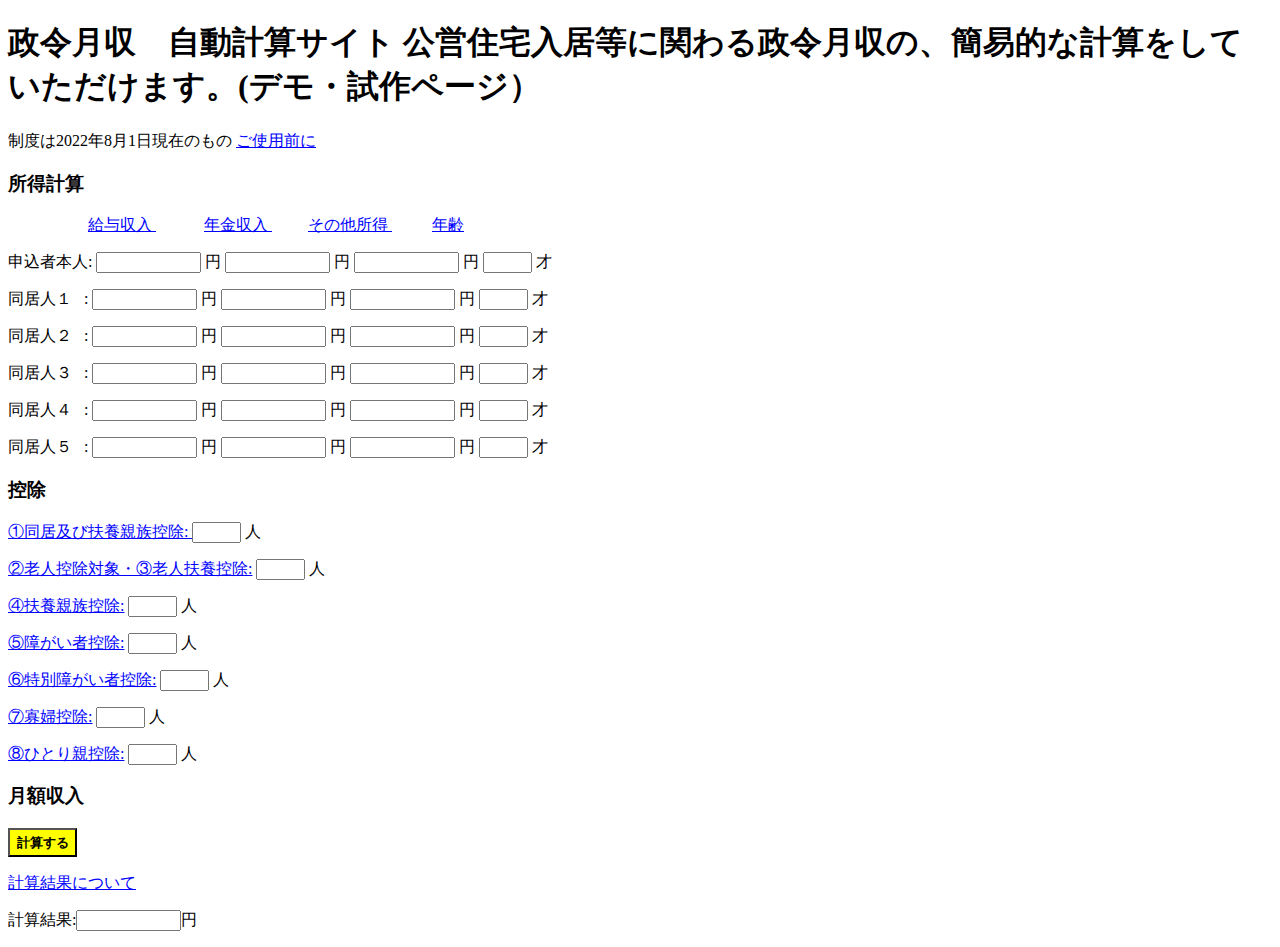
==== index.html @ fbe8953e "Create index.html" ====
<!DOCTYPE html>
<html>
	<head>
		<meta charset="UTF-8">
		<meta name="robots" content="noindex,nofollow">
  <meta http-equiv="Content-type" content="text/html; charset=utf-8" />
		<!-- ビューポートの設定 -->
		<meta name="viewport" content="width=device-width, initial-scale=1.0">

		<!-- スタイルシートの読み込み -->
 <link rel="stylesheet"href="デザイン.css">

                <style>
     

.btn-flat-simple {
  position: relative;
  display: inline-block;
  font-weight: bold;
  padding: 0.25em 0.5em;
  text-decoration: none;
  color: #000000;
  background: #ffff00;
  transition: .4s;
}

.btn-flat-simple:hover {
  background: #ffd700;
  color: #000000;
}







/* ここからデモページ用のコード */


/* ここまでデモページ用のコード */

.modal-content {
	width: 50% ;
	margin: 10px 50px 20px;
	padding: 10px 20px ;
	border: 2px solid #aaa ;
	background: #fff ;
	position: fixed ;
	display: none ;
	z-index: 2 ;
}
  
#modal-overlay {
	z-index: 1 ;
	display: none ;
	position: fixed ;
	top: 0 ;
	left: 0 ;
	width: 100% ;
	height: 120% ;
	background-color: rgba( 0,0,0, 0.75 ) ;
}

.button-link {
	color: #00f ;
	text-decoration: underline ;
}
 
.button-link:hover {
	cursor: pointer ;
	color: #f00 ;
}
      
                
                
                
                
                
                
                
                
                
                </style>
                





<!--↑スタイルシート　実装時別ファイル化
↓HTML本文-->

           
<!--htnlヘッド部分-->     

		<title>政令月収 自動計算</title><!-- 

/********************************************************************************

	SYNCER 〜 知識、感動をみんなと同期(Sync)するブログ

	* 注意
	このプログラムは、jQueryを利用しています。

	* 配布場所
	https://syncer.jp/jquery-modal-window

	* 動作確認
	https://syncer.jp/jquery-modal-window/demo/modal-multi.html

	* 最終更新日時
	2015/08/17 15:38

	* 作者
	あらゆ

	** 連絡先
	Twitter: https://twitter.com/arayutw
	Facebook: https://www.facebook.com/arayutw
	Google+: https://plus.google.com/114918692417332410369/
	E-mail: info@syncer.jp

	※ バグ、不具合の報告、提案、ご要望など、お待ちしております。
	※ 申し訳ありませんが、ご利用者様、個々の環境における問題はサポートしていません。

********************************************************************************/

		-->
	</head>



<!--htmlボディ部分-->






<body>


<!--parentで中央寄せdiv,box１でグループを囲むボックス-->


<div class="parent"><div class="box1">



<h1 class="midashi">
政令月収　自動計算サイト<span class="after">
公営住宅入居等に関わる政令月収の、簡易的な計算をしていただけます。(デモ・試作ページ）
</span>
			</h1>


 
</div>
制度は2022年8月1日現在のもの
<a class="modal-syncer button-link" data-target="modal-content-12">ご使用前に</a>


<div class="box8">

<h3>所得計算</h3>
<p>&nbsp;&nbsp;&nbsp;&nbsp;&nbsp;&nbsp;&nbsp;&nbsp;&nbsp;
&nbsp;&nbsp;&nbsp;&nbsp;&nbsp;&nbsp;&nbsp;&nbsp;&nbsp;
<a class="modal-syncer button-link" data-target="modal-content-08">給与収入 </a>
&nbsp;&nbsp;&nbsp;&nbsp;&nbsp;&nbsp;&nbsp;&nbsp;&nbsp;&nbsp;&nbsp;
<a class="modal-syncer button-link" data-target="modal-content-09">年金収入 </a>
&nbsp;&nbsp;&nbsp;&nbsp;&nbsp;&nbsp;&nbsp;&nbsp;
<a class="modal-syncer button-link" data-target="modal-content-10">その他所得 </a>
&nbsp;&nbsp;&nbsp;&nbsp;&nbsp;&nbsp;&nbsp;&nbsp;&nbsp;
<a class="modal-syncer button-link" data-target="modal-content-11">年齢 </a>

</p>










<p><label for="name">申込者本人:</label>
<input type="text" id="master_salary" name="name" required
       minlength="4" maxlength="8" size="10">
<label for="name">円</label>
<input type="text" id="master_pension" name="name" required
       minlength="4" maxlength="8" size="10">
<label for="name">円</label>
<input type="text" id="master_income" name="name" required
       minlength="4" maxlength="8" size="10">
<label for="name">円</label>
<input type="text" id="master_age" name="name" required
       minlength="4" maxlength="8" size="3">
<label for="name">才</label>
</p>

<p><label for="name">同居人１&nbsp;&nbsp;&nbsp;:</label>
<input type="text" id="first_companion_salary" name="name" required
       minlength="4" maxlength="8" size="10">
<label for="name">円</label>
<input type="text" id="first_companion_pension" name="name" required
       minlength="4" maxlength="8" size="10">
<label for="name">円</label>
<input type="text" id="first_companion_income" name="name" required
       minlength="4" maxlength="8" size="10">
<label for="name">円</label>
<input type="text" id="first_companion_age" name="name" required
       minlength="4" maxlength="8" size="3">
<label for="name">才</label>
</p>

<p><label for="name">同居人２&nbsp;&nbsp;&nbsp;:</label>
<input type="text" id="second_companion_salary" name="name" required
       minlength="4" maxlength="8" size="10">
<label for="name">円</label>
<input type="text" id="second_companion_pension" name="name" required
       minlength="4" maxlength="8" size="10">
<label for="name">円</label>
<input type="text" id="second_companion_income" name="name" required
       minlength="4" maxlength="8" size="10">
<label for="name">円</label>
<input type="text" id="second_companion_age" name="name" required
       minlength="4" maxlength="8" size="3">
<label for="name">才</label>
</p>

<p><label for="name">同居人３&nbsp;&nbsp;&nbsp;:</label>
<input type="text" id="third_companion_salary" name="name" required
       minlength="4" maxlength="8" size="10">
<label for="name">円</label>
<input type="text" id="third_companion_pension" name="name" required
       minlength="4" maxlength="8" size="10">
<label for="name">円</label>
<input type="text" id="third_companion_income" name="name" required
       minlength="4" maxlength="8" size="10">
<label for="name">円</label>
<input type="text" id="third_companion_age" name="name" required
       minlength="4" maxlength="8" size="3">
<label for="name">才</label>
</p>

<p><label for="name">同居人４&nbsp;&nbsp;&nbsp;:</label>
<input type="text" id="fourth_companion_salary" name="name" required
       minlength="4" maxlength="8" size="10">
<label for="name">円</label>
<input type="text" id="fourth_companion_pension" name="name" required
       minlength="4" maxlength="8" size="10">
<label for="name">円</label>
<input type="text" id="fourth_companion_income" name="name" required
       minlength="4" maxlength="8" size="10">
<label for="name">円</label>
<input type="text" id="fourth_companion_age" name="name" required
       minlength="4" maxlength="8" size="3">
<label for="name">才</label>
</p>

<p><label for="name">同居人５&nbsp;&nbsp;&nbsp;:</label>
<input type="text" id="fifth_companion_salary" name="name" required
       minlength="4" maxlength="8" size="10">
<label for="name">円</label>
<input type="text" id="fifth_companion_pension" name="name" required
       minlength="4" maxlength="8" size="10">
<label for="name">円</label>
<input type="text" id="fifth_companion_income" name="name" required
       minlength="4" maxlength="8" size="10">
<label for="name">円</label>
<input type="text" id="fifth_companion_age" name="name" required
       minlength="4" maxlength="8" size="3">
<label for="name">才</label>
</p>





</div>












<!--控除区画の作成-->



<div class="box8">
<h3>控除 </h3>






<p><a class="modal-syncer button-link" data-target="modal-content-01">①同居及び扶養親族控除: </a>

<input type="text" id="relative_disabled" name="name" required
      3 minlength="4" maxlength="8" size="3">
<label for="name">人</label>
</p>





<p><a class="modal-syncer button-link" data-target="modal-content-02">②老人控除対象・③老人扶養控除:</a>


<input type="text" id="elderly_disabled" name="name" required
       minlength="4" maxlength="8" size="3">
<label for="name">人</label>
</p>





<p><a class="modal-syncer button-link" data-target="modal-content-03">④扶養親族控除:</a>


<input type="text" id="support_relative_disabled" name="name" required
       minlength="4" maxlength="8" size="3">
<label for="name">人</label>
</p>


<p><a class="modal-syncer button-link" data-target="modal-content-04">⑤障がい者控除:</a>


<input type="text" id="disabled_deduction" name="name" required
       minlength="4" maxlength="8" size="3">
<label for="name">人</label>
</p>



<p><a class="modal-syncer button-link" data-target="modal-content-05">⑥特別障がい者控除:</a>


<input type="text" id="special_disabled_deduction" name="name" required
       minlength="4" maxlength="8" size="3">
<label for="name">人</label>
</p>





<p><a class="modal-syncer button-link" data-target="modal-content-06">⑦寡婦控除:</a>

<input type="text" id="widow_disabled" name="name" required
       minlength="4" maxlength="8" size="3">
<label for="name">人</label>
</p>



<p><a class="modal-syncer button-link" data-target="modal-content-07">⑧ひとり親控除:</a>

<input type="text" id="single_parent_disabled" name="name" required
       minlength="4" maxlength="8" size="3">
<label for="name">人</label>
</p>





<!--控除入力区画終了-->









</div>
<div class="box8">

<h3>月額収入</h3>
<p><button id="button2"class="btn-flat-simple">計算する</button>


<p><a class="modal-syncer button-link" data-target="modal-content-13">計算結果について</a>
<p><label for="resultForm">計算結果:</label><input type="text" id="resultForm2" name="name" required
       minlength="4" maxlength="8" size="10"><label for="name">円</label>


</p>


</div>











</div>

</div>







<!--モーダルウィンドはネットからの拾い物なので注意して触る。-->







<!-- 1つ目のコンテンツ [開始] -->
<div id="modal-content-01" class="modal-content">
	<!-- モーダルウィンドウのコンテンツ開始 -->
	<p>【控除】<br>入居しようとする親族（申込者本人を除く）及び遠隔地扶養家族</p>

	
	<p><a id="modal-close" class="button-link">閉じる</a></p>
	<!-- モーダルウィンドウのコンテンツ終了 -->
</div>
<!-- 1つ目のコンテンツ [終了] -->

<!-- 2つ目のコンテンツ [開始] -->
<div id="modal-content-02" class="modal-content">
	<!-- モーダルウィンドウのコンテンツ開始 -->
	<p>【特別控除】<br>同一生計配偶者で70歳以上若しくは扶養親族で70歳以上の方</p>	
        <p>※①ともダブルカウントできます。</p>
	<p><a id="modal-close" class="button-link">閉じる</a></p>
	<!-- モーダルウィンドウのコンテンツ終了 -->
</div>
<!-- 2つ目のコンテンツ [終了] -->

<!-- 3つ目のコンテンツ [開始] -->
<div id="modal-content-03" class="modal-content">
	<!-- モーダルウィンドウのコンテンツ開始 -->
	<p>【特別控除】<br>扶養親族（配偶者を除く）で16歳以上23歳未満の方</p>
        <p>※①ともダブルカウントできます。</p>
	<p><a id="modal-close" class="button-link">閉じる</a></p>
	<!-- モーダルウィンドウのコンテンツ終了 -->
</div>

<!-- 3つ目のコンテンツ [終了] -->




<!-- 4つ目のコンテンツ [開始] -->
<div id="modal-content-04" class="modal-content">
	<!-- モーダルウィンドウのコンテンツ開始 -->
        <p>【特別控除】<br>申込者本人、同居親族又は扶養親族のうち、次に該当するものがある方</p>
        <p>・身体障がい者手帳の交付を受けている方</p>
        <p>・戦傷病者手帳の交付を受けている方</p>
        <p>・知的障がい者更生相談所等により知的障がいと判定された方</p>
        <p>・精神障がい者保健福祉手帳の交付を受けている方&nbsp;&nbsp;&nbsp;等</p>
        <p>※①ともダブルカウントできます。</p>
	<p><a id="modal-close" class="button-link">閉じる</a></p>
	<!-- モーダルウィンドウのコンテンツ終了 -->
</div>

<!-- 4つ目のコンテンツ [終了] -->



<!-- 5つ目のコンテンツ [開始] -->
<div id="modal-content-05" class="modal-content">
	<!-- モーダルウィンドウのコンテンツ開始 -->
	<p>【特別控除】<br>申込者本人、同居親族又は扶養親族のうち、次に該当するものがある方</p>
	<p>・身体障がい者手帳の交付を受けている方で、1級又は2級に該当する方</p>
        <p>・戦傷病者手帳の交付を受けている方で、特別項症から第3項症にまでに該当する方</p>
        <p>・知的障がい者更生相談所等により重度の知的障がいと判定された方</p>
        <p>・精神障がい者保健福祉手帳の交付を受けている方で、1級に該当する方&nbsp;&nbsp;&nbsp;等</p>
        <p>※①ともダブルカウントできます。</p>
	<p><a id="modal-close" class="button-link">閉じる</a></p>
	<!-- モーダルウィンドウのコンテンツ終了 -->
</div>

<!-- 5つ目のコンテンツ [終了] -->



<!-- 6つ目のコンテンツ [開始] -->
<div id="modal-content-06" class="modal-content">
	<!-- モーダルウィンドウのコンテンツ開始 -->
	<p>【特別控除】<br>申込者本人又は同居親族のうち、「ひとり親」に該当せず、合計所得金額が500万円以下で、事実上婚姻関係と同様の事情にあると認められる方がおらず、次のいずれかに該当する方</p>
	<p>・夫と離婚した後婚姻しておらず扶養親族がいる方</p>
        <p>・夫と死別した後婚姻をしていない方又は夫の生死が明らかでない方</p>
        <p>※①ともダブルカウントできます。</p>
        <p><a id="modal-close" class="button-link">閉じる</a></p>
	<!-- モーダルウィンドウのコンテンツ終了 -->
</div>

<!-- 6つ目のコンテンツ [終了] -->


<!-- 7つ目のコンテンツ [開始] -->
<div id="modal-content-07" class="modal-content">
	<!-- モーダルウィンドウのコンテンツ開始 -->
	<p>【特別控除】<br>申込者本人又は同居親族のうち、現に婚姻をしていない方又は配偶者の生死が明らかでない方で
、次の要件のa、b、cの三つすべてに該当する方</p>
	<p>a,事実上婚姻関係と同様の事情があると認められる方がいないこと</p>
        <p>b,生計を一にする子（その年分の総所得金額が48万円以下で、他の人の同一生計配偶者や扶養親族になっていないこと）がいること</p>
        <p>c,合計所得金額が500万円以下であること</p>
        <p>※①ともダブルカウントできます。</p>
        <p><a id="modal-close" class="button-link">閉じる</a></p>
	<!-- モーダルウィンドウのコンテンツ終了 -->
</div>

<!-- 7つ目のコンテンツ [終了] -->








<!-- 8つ目のコンテンツ [開始] -->
<div id="modal-content-08" class="modal-content">
	<!-- モーダルウィンドウのコンテンツ開始 -->
	<p>●給与所得とは・・・</p>
	<p>給料、賃金、ボーナスなどの所得です。総収入金額とは、給与所得控除をする前のもので、ボーナス、手当などを含んだ金額です。(ただし非課税所得は含みません。）</p>
        <p><a id="modal-close" class="button-link">閉じる</a></p>
	<!-- モーダルウィンドウのコンテンツ終了 -->
</div>

<!-- 8つ目のコンテンツ [終了] -->










<!-- 9つ目のコンテンツ [開始] -->
<div id="modal-content-09" class="modal-content">
	<!-- モーダルウィンドウのコンテンツ開始 -->
	<p>●年金所得とは・・・</p>
	<p>厚生年金、国民年金、恩給などの所得です。例えば、老齢年金、退職年金をいいます。その他法律により非課税とされている各種年金（障がい年金、遺族年金、福祉年金等）による所得については、0円としてください。</p>
	<p><a id="modal-close" class="button-link">閉じる</a></p>
	<!-- モーダルウィンドウのコンテンツ終了 -->
</div>
<!-- 9つ目のコンテンツ [終了] -->




















<!-- 10つ目のコンテンツ [開始] -->
<div id="modal-content-10" class="modal-content">
	<!-- モーダルウィンドウのコンテンツ開始 -->
	<p>●その他所得とは・・・</p>
	<p>事業所得、利子所得、配当所得、不動産所得、雑所得などです。例えば、自営業、サービス業、外交員などの所得をいいます。
これらの所得で税金の申告をしている方は、所得金額を十分に確かめてください。</p>

      






	<p><a id="modal-close" class="button-link">閉じる</a></p>
	<!-- モーダルウィンドウのコンテンツ終了 -->
</div>
<!-- 1つ目のコンテンツ [終了] -->






<!-- 11つ目のコンテンツ [開始] -->
<div id="modal-content-11" class="modal-content">
	<!-- モーダルウィンドウのコンテンツ開始 -->
	<p>募集日末日における年齢が基準になります。</p>
	
	<p><a id="modal-close" class="button-link">閉じる</a></p>
	<!-- モーダルウィンドウのコンテンツ終了 -->
</div>
<!-- 1つ目のコンテンツ [終了] -->













<!-- 使い方 -->
<div id="modal-content-12" class="modal-content">
	<!-- モーダルウィンドウのコンテンツ開始 -->

<p>政令月収計算のデモ（模擬）ページになります。
一般に公開しフィードバックからページの問題点を探り、より良いページの完成を目指します。
なお、計算等は、問題なく動作するようお作りしてます。


<br>※注意半角数字のみ対応しています。全角その他文字では計算できません。</p>


	<p><a id="modal-close" class="button-link">閉じる</a></p>
	<!-- モーダルウィンドウのコンテンツ終了 -->
</div>




<div id="modal-content-13" class="modal-content">
	<!-- モーダルウィンドウのコンテンツ開始 -->

<p>あくまで、簡易的な計算です。誤りがある場合があるため、こちらに出た結果は、参考でのみ使えます。
<p>一般世帯158,000円以下（裁量世帯214,000円）以下でお申込みいただけます。
差額が少ない場合結果が変化する可能性がありますのでお気を付けください。

<p>※裁量世帯：身体障がい者手帳4級までの保持者や小学校就学前の子どもがいる世帯等々、詳しくは「総合募集のご案内」等の冊子で確認ください。
<p>※より正確な計算・区分等の情報につきましても「総合募集のご案内」の冊子をご確認ください。（各リージョンセンター等窓口で募集期間中に配布）
</p>

	<p><a id="modal-close" class="button-link">閉じる</a></p>
	<!-- モーダルウィンドウのコンテンツ終了 -->

</div>




<div id="modal-content-14" class="modal-content">
	<!-- モーダルウィンドウのコンテンツ開始 -->
<p>以下に該当し、政令月収が21万4千円以下。
<br>①申込者又は同居人に、身体障がい者手帳の交付を受けている方で、その障がいの程度が1級から4級までの方がいる世帯
<br>②申込本人又は同居者に、精神障がい者保健福祉手帳の交付を受けている方で、その障がいの程度が1級又は2級の方又は同程度の障がいを有すると認められる方がいる世帯
<br>③申込本人又は同居者に、療育手帳の交付を受けている方で、その障がいの程度がA又はB1の方又は同程度の障がいを有すると子ども家庭センター若しくは大阪府障がい者自立支援センター長により判定された方がいる世帯
<br>④申込本人が60歳以上であって、かつ、同居人のいずれも60歳以上又は18歳未満の方である世帯。
※年齢は募集期間末日現在での満年齢です。
<br>⑤申込者本人又は同居人に、戦傷病者手帳の交付を受けている方で、その障がいの程度が特別項症から第6項症まで又は第1款症の方がいる世帯
<br>⑥申込本人又は同居者に、原子爆弾被爆者に対する援護に関する法律第11条第1項の規定により厚生労働大臣の認定を受けている方がいる世帯
<br>⑦申込者又は同居者に、海外からの引揚者であることの証明書（厚生労働省社会・援護局長の発行する永住帰国者証明書）の交付を受けている方で、本邦に引き揚げた日から起算して5年を経過していない方がいる世帯
<br>⑧申込本人又は同居人に、平成8年3月31日までの間に厚生労働大臣が定めるハンセン病療養所に入所していた方がいる世帯
	<p><a id="modal-close" class="button-link">閉じる</a></p>
	<!-- モーダルウィンドウのコンテンツ終了 -->
</div>


<div id="modal-content-15" class="modal-content">
	<!-- モーダルウィンドウのコンテンツ開始 -->

<p>34400　10.4万円以下
<p>39700　10.4万円超 12.3万円以下
<p>45400　12.3万円超 13.9万円以下
<p>54200　13.9万円超 15.8万円以下
<p>58500　15.8万円超 18.6万円以下
<p>67500　18.6万円超 21.4万円以下
<p>79000　21.4万円超 25.9万円以下
<p>91100　25.9万円超
	<p><a id="modal-close" class="button-link">閉じる</a></p>
	<!-- モーダルウィンドウのコンテンツ終了 -->

</div>




<div id="modal-content-16" class="modal-content">
	<!-- モーダルウィンドウのコンテンツ開始 -->
<p>政令月収が15万8千円以下
	<p><a id="modal-close" class="button-link">閉じる</a></p>
	<!-- モーダルウィンドウのコンテンツ終了 -->
</div>




<!-- JavaScriptの読み込み -->
<script src="https://ajax.googleapis.com/ajax/libs/jquery/2.1.4/jquery.min.js"></script>
<script>






//ジャバスクリプトの始まり、実装時には外部ファイル化して読込する。






// 給与計算上部分のボタンの要素を取得
var button = document.getElementById("button2");

// そのボタンをクリックした時の処理　計算してすべての合計を行うところまで行う

button.addEventListener("click", function(e) {


    e.preventDefault();



// 全ての入力された値を取得（数字として認識する処理を挟む）





    var master_salary = parseFloat(document.getElementById("master_salary").value);
    var master_pension = parseFloat(document.getElementById("master_pension").value);
    var master_income = parseFloat(document.getElementById("master_income").value);
    var master_age = parseFloat(document.getElementById("master_age").value);

    var first_companion_salary = parseFloat(document.getElementById("first_companion_salary").value);
    var first_companion_pension = parseFloat(document.getElementById("first_companion_pension").value);
    var first_companion_income = parseFloat(document.getElementById("first_companion_income").value);
    var first_companion_age = parseFloat(document.getElementById("first_companion_age").value);

    var second_companion_salary = parseFloat(document.getElementById("second_companion_salary").value);
    var second_companion_pension = parseFloat(document.getElementById("second_companion_pension").value);
    var second_companion_income = parseFloat(document.getElementById("second_companion_income").value);
    var second_companion_age = parseFloat(document.getElementById("second_companion_age").value);

    var third_companion_salary = parseFloat(document.getElementById("third_companion_salary").value);
    var third_companion_pension = parseFloat(document.getElementById("third_companion_pension").value);
    var third_companion_income = parseFloat(document.getElementById("third_companion_income").value);
    var third_companion_age = parseFloat(document.getElementById("third_companion_age").value);

    var fourth_companion_salary = parseFloat(document.getElementById("fourth_companion_salary").value);
    var fourth_companion_pension = parseFloat(document.getElementById("fourth_companion_pension").value);
    var fourth_companion_income = parseFloat(document.getElementById("fourth_companion_income").value);
    var fourth_companion_age = parseFloat(document.getElementById("fourth_companion_age").value);

    var fifth_companion_salary = parseFloat(document.getElementById("fifth_companion_salary").value);
    var fifth_companion_pension = parseFloat(document.getElementById("fifth_companion_pension").value);
    var fifth_companion_income = parseFloat(document.getElementById("fifth_companion_income").value);
    var fifth_companion_age = parseFloat(document.getElementById("fifth_companion_age").value);



// 計算式にループ処理して代入するため配列を作成、計算前の配列との明確な区別、混合を防ぎ、計算後の数字を格納するため新たな配列を作成。





    let salary = [master_salary,first_companion_salary ,second_companion_salary , third_companion_salary , fourth_companion_salary , fifth_companion_salary];

    let after_salary =[];
    
    let pension = [master_pension,first_companion_pension ,second_companion_pension , third_companion_pension ,fourth_companion_pension, fifth_companion_pension];

    let after_pension = [] ;

    let income = [master_income,first_companion_income,second_companion_income,third_companion_income,fourth_companion_income,fifth_companion_income];

    let after_income = [] ;

    let age = [master_age,first_companion_age,second_companion_age,third_companion_age,fourth_companion_age,fifth_companion_age];

    let sum = 0;




// ループ処理を行っていく、給与から所得の計算、回数がsalary.lengthであるが、６回繰り返すのにきれいではないが特に問題はないため維持





    for(let i = 0; i < salary.length; i++) {



    if(!salary[i]){
    after_salary[i] = 0 ;
    }

    else if(salary[i] <= 551000){
    after_salary[i] = 0 ;
    }

    else if(salary[i]
    <= 651000){
    after_salary[i] = 0 ;
    }

    else if(salary[i]
    < 1619000){
    after_salary[i] = salary[i] - 550000 - 100000 ;
    }

    else if(salary[i]
    < 1620000){
    after_salary[i] = 1069000 - 100000;
    }

    else if(salary[i] < 1622000){after_salary[i] = 1070000 - 100000 ;
    }

    else if(salary[i] <1624000){after_salary[i] = 1072000 - 100000;
    }

    else if(salary[i] <1628000){after_salary[i] = 1074000 - 100000 ; 
    }

    else if(salary[i]
    < 1800000){after_salary[i] = (Math.floor(salary[i]/4000)*4000)*0.6 + 100000 - 100000 ;
    }

    else if(salary[i] < 3600000){after_salary[i] = (Math.floor(salary[i]/4000)*4000)*0.7 -80000 - 100000 ;
    }

    else if(salary[i] < 6600000){after_salary[i] = (Math.floor(salary[i]/4000)*4000)*0.8 - 440000 - 100000 ;
    }

    else if(salary[i] < 8500000){after_salary[i] = salary[i]*0.9 - 1100000 - 100000;
    }

    else if(salary[i] > 8500000){after_salary[i] = salary[i] - 1950000 ;
    }



  





// 年金の計算age関数で65をラインにif関数で2パターンに場合分け






    if(65 <= age[i]){
    if(!pension[i]){after_pension[i] = 0 ;}

    else if(pension[i]<=1100000){after_pension[i] = 0;}

    else if(pension[i] < 1200000){after_pension[i] = 0 ;}

    else if(pension[i] < 3300000){after_pension[i] = Math.floor(pension[i] -1100000 - 100000);}

    else if(pension[i] < 4100000){after_pension[i] = Math.floor(pension[i] * 0.75 - 275000 - 100000 );}

    else if(pension[i] < 7700000){after_pension[i] = Math.floor(pension[i] * 0.85 -685000 - 100000);}

    else if(pension[i] < 10000000){after_pension[i] = Math.floor(pension[i] *0.95 - 1450000 - 100000);}

    else if(pension[i] >= 10000000){after_pension[i] = "エラー、額が大きい若しくは小さすぎるため本サイトでは計算できません。";}

    }



    else if(65 > age[i] || !age[i] ){
   

    if(!pension[i]){after_pension[i] = 0 ;
    }

    else if(pension[i] <= 600000){after_pension[i] = 0 ;}

    else if(pension[i] <= 700000){after_pension[i] = 0 ;}

    else if(pension[i] <= 1300000){after_pension[i] = Math.floor(pension[i] - 600000 - 100000) ;
    }

    else if(pension[i] <= 4100000){after_pension[i] = Math.floor(pension[i] * 0.75 - 275000 - 100000 );}

    else if(pension[i] <= 7700000){after_pension[i] = Math.floor(pension[i] * 0.85 - 685000 - 100000);}

    else if(pension[i] < 10000000){after_pension[i] = Math.floor(pension[i] * 0.95 - 1450000 - 100000);}

    else if(pension[i] >= 10000000){after_pension[i] = "エラー、額が大きい若しくは小さすぎるため本サイトでは計算できません。";}

    }









//　所得計算、損益通算の可能性を考えると負の数も実装できるようにしたい。






    if(!income[i]){
        after_income[i] = 0;
        }

    else {
        after_income[i] = income[i];
        }
        






    sum += Math.floor(after_salary[i]+after_pension[i]+after_income[i]);

    }





// 一つ目のボタンの処理終了









// ボタンの要素を取得 2個目






 
    // すべての入力フォームの値を取得
    var relative_disabled = parseFloat(document.getElementById("relative_disabled").value);
    var elderly_disabled = parseFloat(document.getElementById("elderly_disabled").value);
    var support_relative_disabled = parseFloat(document.getElementById("support_relative_disabled").value);
    var disabled_deduction = parseFloat(document.getElementById("disabled_deduction").value);
    var special_disabled_deduction = parseFloat(document.getElementById("special_disabled_deduction").value);
    var widow_disabled = parseFloat(document.getElementById("widow_disabled").value);
    var single_parent_disabled = parseFloat(document.getElementById("single_parent_disabled").value);


    let disabled = [relative_disabled , elderly_disabled , support_relative_disabled , disabled_deduction , special_disabled_deduction , widow_disabled , single_parent_disabled];
    
    let after_disabled = [];










    for(let o = 0; o < disabled.length; o++) {


    if(!disabled[o]){
        after_disabled[o] = 0;
        }
    else if(disabled[o] >=0){
        after_disabled[o] = disabled[o];
        }

}
   


    var sum2 = sum;





    // すべての数値を足す　が、控除ごと額が定められているため、かけた上え実装


    var sum3 = sum2 - (after_disabled[0]*380000 + after_disabled[1]*100000 + after_disabled[2]*250000 +  after_disabled[3]*270000
    +  after_disabled[4]*400000 +  after_disabled[5]*270000 +  after_disabled[6]*350000);




   


    var sumd = sum3 /12;

    var sume = Math.floor(sumd);



    if(sume<0){
        sume = 0;
        }

    else if(sume>=0){
        sume = sume;
        }
        





    var resultForm2 = document.getElementById("resultForm2");
    resultForm2.value = sume;





let a = 0;
let b = 0;
let c = 0;
let d = 0;




if (sume == 0){a="分位1";}
else if (sume <= 104000){a="分位1";}
else if (sume <= 123000){a="分位2";}
else if (sume <= 139000){a="分位3";}
else if (sume <= 158000){a="分位4";}
else if (sume <= 186000){a="分位5";}
else if (sume <= 214000){a="分位6";}
else if (sume <= 259000){a="分位7";}
else if (sume > 259000){a="分位8";}


    var resultForm3 = document.getElementById("resultForm3");
    resultForm3.value = a;

//分位に応じて基準家賃も算出

if (sume == 0){b=34400;}
else if (sume <= 104000){b=34400;}
else if (sume <= 123000){b=39700;}
else if (sume <= 139000){b=45400;}
else if (sume <= 158000){b=51200;}
else if (sume <= 186000){b=58500;}
else if (sume <= 214000){b=67500;}
else if (sume <= 259000){b=79000;}
else if (sume > 259000){b="91100or近傍同種";}

    var resultForm4 = document.getElementById("resultForm4");
    resultForm4.value = b;

//if収入基準　低かったら　〇×

if (sume <= 158000){c="〇";}
else if (sume > 158000){c="×";}
    var resultForm5 = document.getElementById("resultForm5");
    resultForm5.value = c;

//裁量も×　〇

if (sume <= 214000 ){d="〇";}
else if (sume > 214000 ){d="×";}



    var resultForm6 = document.getElementById("resultForm6");
    resultForm6.value = d;











} ) ;







// モーダルウィンド実装のためのジャバスクリプトだが、web上のデータを拾ってきたため、動作の仕組みがわからないがとりあえずは動く



$(function(){

//グローバル変数
var nowModalSyncer = null ;		//現在開かれているモーダルコンテンツ
var modalClassSyncer = "modal-syncer" ;		//モーダルを開くリンクに付けるクラス名

//モーダルのリンクを取得する
var modals = document.getElementsByClassName( modalClassSyncer ) ;

//モーダルウィンドウを出現させるクリックイベント
for(var i=0,l=modals.length; l>i; i++){

	//全てのリンクにタッチイベントを設定する
	modals[i].onclick = function(){

		//ボタンからフォーカスを外す
		this.blur() ;

		//ターゲットとなるコンテンツを確認
		var target = this.getAttribute( "data-target" ) ;

		//ターゲットが存在しなければ終了
		if( typeof( target )=="undefined" || !target || target==null ){
			return false ;
		}

		//コンテンツとなる要素を取得
		nowModalSyncer = document.getElementById( target ) ;

		//ターゲットが存在しなければ終了
		if( nowModalSyncer == null ){
			return false ;
		}

		//キーボード操作などにより、オーバーレイが多重起動するのを防止する
		if( $( "#modal-overlay" )[0] ) return false ;		//新しくモーダルウィンドウを起動しない
		//if($("#modal-overlay")[0]) $("#modal-overlay").remove() ;		//現在のモーダルウィンドウを削除して新しく起動する

		//オーバーレイを出現させる
		$( "body" ).append( '<div id="modal-overlay"></div>' ) ;
		$( "#modal-overlay" ).fadeIn( "fast" ) ;

		//コンテンツをセンタリングする
		centeringModalSyncer() ;

		//コンテンツをフェードインする
		$( nowModalSyncer ).fadeIn( "slow" ) ;

		//[#modal-overlay]、または[#modal-close]をクリックしたら…
		$( "#modal-overlay,#modal-close" ).unbind().click( function() {

			//[#modal-content]と[#modal-overlay]をフェードアウトした後に…
			$( "#" + target + ",#modal-overlay" ).fadeOut( "fast" , function() {

				//[#modal-overlay]を削除する
				$( '#modal-overlay' ).remove() ;

			} ) ;

			//現在のコンテンツ情報を削除
			nowModalSyncer = null ;

		} ) ;

	}

}

	//リサイズされたら、センタリングをする関数[centeringModalSyncer()]を実行する
	$( window ).resize( centeringModalSyncer ) ;

	//センタリングを実行する関数
	function centeringModalSyncer() {

		//モーダルウィンドウが開いてなければ終了
		if( nowModalSyncer == null ) return false ;

		//画面(ウィンドウ)の幅、高さを取得
		var w = $( window ).width() ;
		var h = $( window ).height() ;

		//コンテンツ(#modal-content)の幅、高さを取得
		// jQueryのバージョンによっては、引数[{margin:true}]を指定した時、不具合を起こします。
//		var cw = $( nowModalSyncer ).outerWidth( {margin:true} ) ;
//		var ch = $( nowModalSyncer ).outerHeight( {margin:true} ) ;
		var cw = $( nowModalSyncer ).outerWidth() ;
		var ch = $( nowModalSyncer ).outerHeight() ;

		//センタリングを実行する
		$( nowModalSyncer ).css( {"left": ((w - cw)/2) + "px","top": ((h - ch)/2) + "px"} ) ;

	}

} ) ;







</script>




</body>
</html>
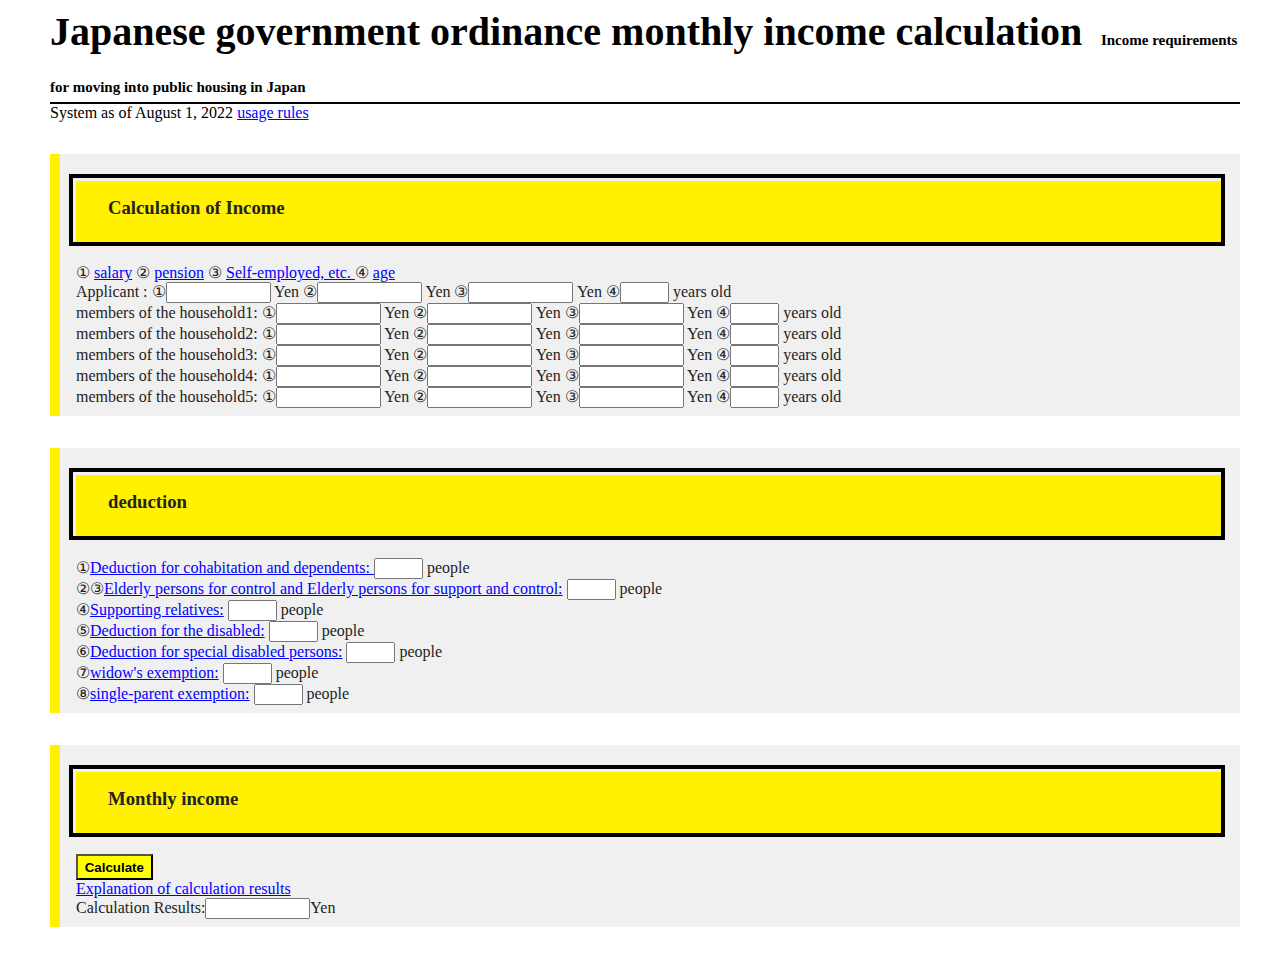
==== commit e1106a84: "Rename publichousing.html to index.html" ====
--- a/index.html
+++ b/index.html
@@ -1,8 +1,7 @@
 <!DOCTYPE html>
 <html>
 	<head>
-		<meta charset="UTF-8">
-		<meta name="robots" content="noindex,nofollow">
+
   <meta http-equiv="Content-type" content="text/html; charset=utf-8" />
 		<!-- ビューポートの設定 -->
 		<meta name="viewport" content="width=device-width, initial-scale=1.0">
@@ -11,7 +10,7 @@
  <link rel="stylesheet"href="デザイン.css">
 
                 <style>
-     
+
 
 .btn-flat-simple {
   position: relative;
@@ -50,7 +49,7 @@
 	display: none ;
 	z-index: 2 ;
 }
-  
+
 #modal-overlay {
 	z-index: 1 ;
 	display: none ;
@@ -66,23 +65,23 @@
 	color: #00f ;
 	text-decoration: underline ;
 }
- 
+
 .button-link:hover {
 	cursor: pointer ;
 	color: #f00 ;
 }
-      
-                
-                
-                
-                
-                
-                
-                
-                
-                
+
+
+
+
+
+
+
+
+
+
                 </style>
-                
+
 
 
 
@@ -91,40 +90,10 @@
 <!--↑スタイルシート　実装時別ファイル化
 ↓HTML本文-->
 
-           
+
 <!--htnlヘッド部分-->     
 
 		<title>政令月収 自動計算</title><!-- 
-
-/********************************************************************************
-
-	SYNCER 〜 知識、感動をみんなと同期(Sync)するブログ
-
-	* 注意
-	このプログラムは、jQueryを利用しています。
-
-	* 配布場所
-	https://syncer.jp/jquery-modal-window
-
-	* 動作確認
-	https://syncer.jp/jquery-modal-window/demo/modal-multi.html
-
-	* 最終更新日時
-	2015/08/17 15:38
-
-	* 作者
-	あらゆ
-
-	** 連絡先
-	Twitter: https://twitter.com/arayutw
-	Facebook: https://www.facebook.com/arayutw
-	Google+: https://plus.google.com/114918692417332410369/
-	E-mail: info@syncer.jp
-
-	※ バグ、不具合の報告、提案、ご要望など、お待ちしております。
-	※ 申し訳ありませんが、ご利用者様、個々の環境における問題はサポートしていません。
-
-********************************************************************************/
 
 		-->
 	</head>
@@ -149,130 +118,129 @@
 
 
 <h1 class="midashi">
-政令月収　自動計算サイト<span class="after">
-公営住宅入居等に関わる政令月収の、簡易的な計算をしていただけます。(デモ・試作ページ）
+Japanese government ordinance monthly income calculation<span class="after">
+Income requirements for moving into public housing in Japan
 </span>
 			</h1>
 
 
- 
-</div>
-制度は2022年8月1日現在のもの
-<a class="modal-syncer button-link" data-target="modal-content-12">ご使用前に</a>
+
+</div>
+ System as of August 1, 2022
+<a class="modal-syncer button-link" data-target="modal-content-12"> usage rules</a>
 
 
 <div class="box8">
 
-<h3>所得計算</h3>
-<p>&nbsp;&nbsp;&nbsp;&nbsp;&nbsp;&nbsp;&nbsp;&nbsp;&nbsp;
-&nbsp;&nbsp;&nbsp;&nbsp;&nbsp;&nbsp;&nbsp;&nbsp;&nbsp;
-<a class="modal-syncer button-link" data-target="modal-content-08">給与収入 </a>
-&nbsp;&nbsp;&nbsp;&nbsp;&nbsp;&nbsp;&nbsp;&nbsp;&nbsp;&nbsp;&nbsp;
-<a class="modal-syncer button-link" data-target="modal-content-09">年金収入 </a>
-&nbsp;&nbsp;&nbsp;&nbsp;&nbsp;&nbsp;&nbsp;&nbsp;
-<a class="modal-syncer button-link" data-target="modal-content-10">その他所得 </a>
-&nbsp;&nbsp;&nbsp;&nbsp;&nbsp;&nbsp;&nbsp;&nbsp;&nbsp;
-<a class="modal-syncer button-link" data-target="modal-content-11">年齢 </a>
-
-</p>
-
-
-
-
-
-
-
-
-
-
-<p><label for="name">申込者本人:</label>
-<input type="text" id="master_salary" name="name" required
-       minlength="4" maxlength="8" size="10">
-<label for="name">円</label>
-<input type="text" id="master_pension" name="name" required
-       minlength="4" maxlength="8" size="10">
-<label for="name">円</label>
-<input type="text" id="master_income" name="name" required
-       minlength="4" maxlength="8" size="10">
-<label for="name">円</label>
-<input type="text" id="master_age" name="name" required
-       minlength="4" maxlength="8" size="3">
-<label for="name">才</label>
-</p>
-
-<p><label for="name">同居人１&nbsp;&nbsp;&nbsp;:</label>
-<input type="text" id="first_companion_salary" name="name" required
-       minlength="4" maxlength="8" size="10">
-<label for="name">円</label>
-<input type="text" id="first_companion_pension" name="name" required
-       minlength="4" maxlength="8" size="10">
-<label for="name">円</label>
-<input type="text" id="first_companion_income" name="name" required
-       minlength="4" maxlength="8" size="10">
-<label for="name">円</label>
-<input type="text" id="first_companion_age" name="name" required
-       minlength="4" maxlength="8" size="3">
-<label for="name">才</label>
-</p>
-
-<p><label for="name">同居人２&nbsp;&nbsp;&nbsp;:</label>
-<input type="text" id="second_companion_salary" name="name" required
-       minlength="4" maxlength="8" size="10">
-<label for="name">円</label>
-<input type="text" id="second_companion_pension" name="name" required
-       minlength="4" maxlength="8" size="10">
-<label for="name">円</label>
-<input type="text" id="second_companion_income" name="name" required
-       minlength="4" maxlength="8" size="10">
-<label for="name">円</label>
-<input type="text" id="second_companion_age" name="name" required
-       minlength="4" maxlength="8" size="3">
-<label for="name">才</label>
-</p>
-
-<p><label for="name">同居人３&nbsp;&nbsp;&nbsp;:</label>
-<input type="text" id="third_companion_salary" name="name" required
-       minlength="4" maxlength="8" size="10">
-<label for="name">円</label>
-<input type="text" id="third_companion_pension" name="name" required
-       minlength="4" maxlength="8" size="10">
-<label for="name">円</label>
-<input type="text" id="third_companion_income" name="name" required
-       minlength="4" maxlength="8" size="10">
-<label for="name">円</label>
-<input type="text" id="third_companion_age" name="name" required
-       minlength="4" maxlength="8" size="3">
-<label for="name">才</label>
-</p>
-
-<p><label for="name">同居人４&nbsp;&nbsp;&nbsp;:</label>
-<input type="text" id="fourth_companion_salary" name="name" required
-       minlength="4" maxlength="8" size="10">
-<label for="name">円</label>
-<input type="text" id="fourth_companion_pension" name="name" required
-       minlength="4" maxlength="8" size="10">
-<label for="name">円</label>
-<input type="text" id="fourth_companion_income" name="name" required
-       minlength="4" maxlength="8" size="10">
-<label for="name">円</label>
-<input type="text" id="fourth_companion_age" name="name" required
-       minlength="4" maxlength="8" size="3">
-<label for="name">才</label>
-</p>
-
-<p><label for="name">同居人５&nbsp;&nbsp;&nbsp;:</label>
-<input type="text" id="fifth_companion_salary" name="name" required
-       minlength="4" maxlength="8" size="10">
-<label for="name">円</label>
-<input type="text" id="fifth_companion_pension" name="name" required
-       minlength="4" maxlength="8" size="10">
-<label for="name">円</label>
-<input type="text" id="fifth_companion_income" name="name" required
-       minlength="4" maxlength="8" size="10">
-<label for="name">円</label>
-<input type="text" id="fifth_companion_age" name="name" required
-       minlength="4" maxlength="8" size="3">
-<label for="name">才</label>
+<h3>Calculation of Income</h3>
+<p>①
+<a class="modal-syncer button-link" data-target="modal-content-08"> salary</a>
+②
+<a class="modal-syncer button-link" data-target="modal-content-09">  pension</a>
+③
+<a class="modal-syncer button-link" data-target="modal-content-10">Self-employed, etc. </a>
+④
+<a class="modal-syncer button-link" data-target="modal-content-11">  age</a>
+
+</p>
+
+
+
+
+
+
+
+
+
+
+<p><label for="name"> Applicant :</label>
+①<input type="text" id="master_salary" name="name" required
+       minlength="4" maxlength="8" size="10">
+<label for="name">Yen</label>
+②<input type="text" id="master_pension" name="name" required
+       minlength="4" maxlength="8" size="10">
+<label for="name">Yen</label>
+③<input type="text" id="master_income" name="name" required
+       minlength="4" maxlength="8" size="10">
+<label for="name">Yen</label>
+④<input type="text" id="master_age" name="name" required
+       minlength="4" maxlength="8" size="3">
+<label for="name">years old</label>
+</p>
+
+<p><label for="name">members of the household1:</label>
+①<input type="text" id="first_companion_salary" name="name" required
+       minlength="4" maxlength="8" size="10">
+<label for="name">Yen</label>
+②<input type="text" id="first_companion_pension" name="name" required
+       minlength="4" maxlength="8" size="10">
+<label for="name">Yen</label>
+③<input type="text" id="first_companion_income" name="name" required
+       minlength="4" maxlength="8" size="10">
+<label for="name">Yen</label>
+④<input type="text" id="first_companion_age" name="name" required
+       minlength="4" maxlength="8" size="3">
+<label for="name">years old</label>
+</p>
+
+<p><label for="name">members of the household2:</label>
+①<input type="text" id="second_companion_salary" name="name" required
+       minlength="4" maxlength="8" size="10">
+<label for="name">Yen</label>
+②<input type="text" id="second_companion_pension" name="name" required
+       minlength="4" maxlength="8" size="10">
+<label for="name">Yen</label>
+③<input type="text" id="second_companion_income" name="name" required
+       minlength="4" maxlength="8" size="10">
+<label for="name">Yen</label>
+④<input type="text" id="second_companion_age" name="name" required
+       minlength="4" maxlength="8" size="3">
+<label for="name">years old</label>
+</p>
+
+<p><label for="name">members of the household3:</label>
+①<input type="text" id="third_companion_salary" name="name" required
+       minlength="4" maxlength="8" size="10">
+<label for="name">Yen</label>
+②<input type="text" id="third_companion_pension" name="name" required
+       minlength="4" maxlength="8" size="10">
+<label for="name">Yen</label>
+③<input type="text" id="third_companion_income" name="name" required
+       minlength="4" maxlength="8" size="10">
+<label for="name">Yen</label>
+④<input type="text" id="third_companion_age" name="name" required
+       minlength="4" maxlength="8" size="3">
+<label for="name">years old</label>
+</p>
+
+<p><label for="name">members of the household4:</label>
+①<input type="text" id="fourth_companion_salary" name="name" required
+       minlength="4" maxlength="8" size="10">
+<label for="name">Yen</label>
+②<input type="text" id="fourth_companion_pension" name="name" required
+       minlength="4" maxlength="8" size="10">
+<label for="name">Yen</label>
+③<input type="text" id="fourth_companion_income" name="name" required
+       minlength="4" maxlength="8" size="10">
+<label for="name">Yen</label>
+④<input type="text" id="fourth_companion_age" name="name" required
+       minlength="4" maxlength="8" size="3">
+<label for="name">years old</label>
+</p>
+
+<p><label for="name">members of the household5:</label>
+①<input type="text" id="fifth_companion_salary" name="name" required
+       minlength="4" maxlength="8" size="10">
+<label for="name">Yen</label>
+②<input type="text" id="fifth_companion_pension" name="name" required
+       minlength="4" maxlength="8" size="10">
+<label for="name">Yen</label>
+③<input type="text" id="fifth_companion_income" name="name" required
+       minlength="4" maxlength="8" size="10">
+<label for="name">Yen</label>
+④<input type="text" id="fifth_companion_age" name="name" required
+       minlength="4" maxlength="8" size="3">
+<label for="name">years old</label>
 </p>
 
 
@@ -297,81 +265,81 @@
 
 
 <div class="box8">
-<h3>控除 </h3>
-
-
-
-
-
-
-<p><a class="modal-syncer button-link" data-target="modal-content-01">①同居及び扶養親族控除: </a>
+<h3>deduction</h3>
+
+
+
+
+
+
+<p>①<a class="modal-syncer button-link" data-target="modal-content-01">Deduction for cohabitation and dependents: </a>
 
 <input type="text" id="relative_disabled" name="name" required
       3 minlength="4" maxlength="8" size="3">
-<label for="name">人</label>
-</p>
-
-
-
-
-
-<p><a class="modal-syncer button-link" data-target="modal-content-02">②老人控除対象・③老人扶養控除:</a>
+<label for="name">people</label>
+</p>
+
+
+
+
+
+<p>②③<a class="modal-syncer button-link" data-target="modal-content-02">Elderly persons for control and Elderly persons for support and control:</a>
 
 
 <input type="text" id="elderly_disabled" name="name" required
        minlength="4" maxlength="8" size="3">
-<label for="name">人</label>
-</p>
-
-
-
-
-
-<p><a class="modal-syncer button-link" data-target="modal-content-03">④扶養親族控除:</a>
+<label for="name">people</label>
+</p>
+
+
+
+
+
+<p>④<a class="modal-syncer button-link" data-target="modal-content-03">Supporting relatives:</a>
 
 
 <input type="text" id="support_relative_disabled" name="name" required
        minlength="4" maxlength="8" size="3">
-<label for="name">人</label>
-</p>
-
-
-<p><a class="modal-syncer button-link" data-target="modal-content-04">⑤障がい者控除:</a>
+<label for="name">people</label>
+</p>
+
+
+<p>⑤<a class="modal-syncer button-link" data-target="modal-content-04">Deduction for the disabled:</a>
 
 
 <input type="text" id="disabled_deduction" name="name" required
        minlength="4" maxlength="8" size="3">
-<label for="name">人</label>
-</p>
-
-
-
-<p><a class="modal-syncer button-link" data-target="modal-content-05">⑥特別障がい者控除:</a>
+<label for="name">people</label>
+</p>
+
+
+
+<p>⑥<a class="modal-syncer button-link" data-target="modal-content-05">Deduction for special disabled persons:</a>
 
 
 <input type="text" id="special_disabled_deduction" name="name" required
        minlength="4" maxlength="8" size="3">
-<label for="name">人</label>
-</p>
-
-
-
-
-
-<p><a class="modal-syncer button-link" data-target="modal-content-06">⑦寡婦控除:</a>
+<label for="name">people</label>
+</p>
+
+
+
+
+
+<p>⑦<a class="modal-syncer button-link" data-target="modal-content-06">widow's exemption:</a>
 
 <input type="text" id="widow_disabled" name="name" required
        minlength="4" maxlength="8" size="3">
-<label for="name">人</label>
-</p>
-
-
-
-<p><a class="modal-syncer button-link" data-target="modal-content-07">⑧ひとり親控除:</a>
+<label for="name">people</label>
+</p>
+
+
+
+<p>⑧<a class="modal-syncer button-link" data-target="modal-content-07">single-parent exemption:</a>
 
 <input type="text" id="single_parent_disabled" name="name" required
        minlength="4" maxlength="8" size="3">
-<label for="name">人</label>
+<label for="name">people</label>
 </p>
 
 
@@ -391,28 +359,13 @@
 </div>
 <div class="box8">
 
-<h3>月額収入</h3>
-<p><button id="button2"class="btn-flat-simple">計算する</button>
-
-
-<p><a class="modal-syncer button-link" data-target="modal-content-13">計算結果について</a>
-<p><label for="resultForm">計算結果:</label><input type="text" id="resultForm2" name="name" required
-       minlength="4" maxlength="8" size="10"><label for="name">円</label>
-
-
-</p>
-
-
-</div>
-
-
-
-
-
-
-
-
-
+<h3>Monthly income</h3>
+<p><button id="button2"class="btn-flat-simple">Calculate</button>
+
+
+<p><a class="modal-syncer button-link" data-target="modal-content-13">Explanation of calculation results</a>
+<p><label for="resultForm">Calculation Results:</label><input type="text" id="resultForm2" name="name" required
+       minlength="4" maxlength="8" size="10"><label for="name">Yen</label>
 
 
 </div>
@@ -438,7 +391,7 @@
 	<!-- モーダルウィンドウのコンテンツ開始 -->
 	<p>【控除】<br>入居しようとする親族（申込者本人を除く）及び遠隔地扶養家族</p>
 
-	
+
 	<p><a id="modal-close" class="button-link">閉じる</a></p>
 	<!-- モーダルウィンドウのコンテンツ終了 -->
 </div>
@@ -542,7 +495,7 @@
 <div id="modal-content-08" class="modal-content">
 	<!-- モーダルウィンドウのコンテンツ開始 -->
 	<p>●給与所得とは・・・</p>
-	<p>給料、賃金、ボーナスなどの所得です。総収入金額とは、給与所得控除をする前のもので、ボーナス、手当などを含んだ金額です。(ただし非課税所得は含みません。）</p>
+	<p>Amount before deductions</p>
         <p><a id="modal-close" class="button-link">閉じる</a></p>
 	<!-- モーダルウィンドウのコンテンツ終了 -->
 </div>
@@ -594,7 +547,7 @@
 	<p>事業所得、利子所得、配当所得、不動産所得、雑所得などです。例えば、自営業、サービス業、外交員などの所得をいいます。
 これらの所得で税金の申告をしている方は、所得金額を十分に確かめてください。</p>
 
-      
+
 
 
 
@@ -614,9 +567,9 @@
 <!-- 11つ目のコンテンツ [開始] -->
 <div id="modal-content-11" class="modal-content">
 	<!-- モーダルウィンドウのコンテンツ開始 -->
-	<p>募集日末日における年齢が基準になります。</p>
-	
-	<p><a id="modal-close" class="button-link">閉じる</a></p>
+	<p>Age at the end of the application date</p>
+
+	<p><a id="modal-close" class="button-link">close</a></p>
 	<!-- モーダルウィンドウのコンテンツ終了 -->
 </div>
 <!-- 1つ目のコンテンツ [終了] -->
@@ -637,15 +590,11 @@
 <div id="modal-content-12" class="modal-content">
 	<!-- モーダルウィンドウのコンテンツ開始 -->
 
-<p>政令月収計算のデモ（模擬）ページになります。
-一般に公開しフィードバックからページの問題点を探り、より良いページの完成を目指します。
-なお、計算等は、問題なく動作するようお作りしてます。
-
-
-<br>※注意半角数字のみ対応しています。全角その他文字では計算できません。</p>
-
-
-	<p><a id="modal-close" class="button-link">閉じる</a></p>
+<p>The system is limited to those established under Japanese rules.
+</p>
+
+
+	<p><a id="modal-close" class="button-link">close</a></p>
 	<!-- モーダルウィンドウのコンテンツ終了 -->
 </div>
 
@@ -663,7 +612,7 @@
 <p>※より正確な計算・区分等の情報につきましても「総合募集のご案内」の冊子をご確認ください。（各リージョンセンター等窓口で募集期間中に配布）
 </p>
 
-	<p><a id="modal-close" class="button-link">閉じる</a></p>
+	<p><a id="modal-close" class="button-link">close</a></p>
 	<!-- モーダルウィンドウのコンテンツ終了 -->
 
 </div>
@@ -683,7 +632,7 @@
 <br>⑥申込本人又は同居者に、原子爆弾被爆者に対する援護に関する法律第11条第1項の規定により厚生労働大臣の認定を受けている方がいる世帯
 <br>⑦申込者又は同居者に、海外からの引揚者であることの証明書（厚生労働省社会・援護局長の発行する永住帰国者証明書）の交付を受けている方で、本邦に引き揚げた日から起算して5年を経過していない方がいる世帯
 <br>⑧申込本人又は同居人に、平成8年3月31日までの間に厚生労働大臣が定めるハンセン病療養所に入所していた方がいる世帯
-	<p><a id="modal-close" class="button-link">閉じる</a></p>
+	<p><a id="modal-close" class="button-link">close</a></p>
 	<!-- モーダルウィンドウのコンテンツ終了 -->
 </div>
 
@@ -699,7 +648,7 @@
 <p>67500　18.6万円超 21.4万円以下
 <p>79000　21.4万円超 25.9万円以下
 <p>91100　25.9万円超
-	<p><a id="modal-close" class="button-link">閉じる</a></p>
+	<p><a id="modal-close" class="button-link">close</a></p>
 	<!-- モーダルウィンドウのコンテンツ終了 -->
 
 </div>
@@ -710,7 +659,7 @@
 <div id="modal-content-16" class="modal-content">
 	<!-- モーダルウィンドウのコンテンツ開始 -->
 <p>政令月収が15万8千円以下
-	<p><a id="modal-close" class="button-link">閉じる</a></p>
+	<p><a id="modal-close" class="button-link">close</a></p>
 	<!-- モーダルウィンドウのコンテンツ終了 -->
 </div>
 
@@ -719,526 +668,11 @@
 
 <!-- JavaScriptの読み込み -->
 <script src="https://ajax.googleapis.com/ajax/libs/jquery/2.1.4/jquery.min.js"></script>
-<script>
-
-
-
-
-
-
-//ジャバスクリプトの始まり、実装時には外部ファイル化して読込する。
-
-
-
-
-
-
-// 給与計算上部分のボタンの要素を取得
-var button = document.getElementById("button2");
-
-// そのボタンをクリックした時の処理　計算してすべての合計を行うところまで行う
-
-button.addEventListener("click", function(e) {
-
-
-    e.preventDefault();
-
-
-
-// 全ての入力された値を取得（数字として認識する処理を挟む）
-
-
-
-
-
-    var master_salary = parseFloat(document.getElementById("master_salary").value);
-    var master_pension = parseFloat(document.getElementById("master_pension").value);
-    var master_income = parseFloat(document.getElementById("master_income").value);
-    var master_age = parseFloat(document.getElementById("master_age").value);
-
-    var first_companion_salary = parseFloat(document.getElementById("first_companion_salary").value);
-    var first_companion_pension = parseFloat(document.getElementById("first_companion_pension").value);
-    var first_companion_income = parseFloat(document.getElementById("first_companion_income").value);
-    var first_companion_age = parseFloat(document.getElementById("first_companion_age").value);
-
-    var second_companion_salary = parseFloat(document.getElementById("second_companion_salary").value);
-    var second_companion_pension = parseFloat(document.getElementById("second_companion_pension").value);
-    var second_companion_income = parseFloat(document.getElementById("second_companion_income").value);
-    var second_companion_age = parseFloat(document.getElementById("second_companion_age").value);
-
-    var third_companion_salary = parseFloat(document.getElementById("third_companion_salary").value);
-    var third_companion_pension = parseFloat(document.getElementById("third_companion_pension").value);
-    var third_companion_income = parseFloat(document.getElementById("third_companion_income").value);
-    var third_companion_age = parseFloat(document.getElementById("third_companion_age").value);
-
-    var fourth_companion_salary = parseFloat(document.getElementById("fourth_companion_salary").value);
-    var fourth_companion_pension = parseFloat(document.getElementById("fourth_companion_pension").value);
-    var fourth_companion_income = parseFloat(document.getElementById("fourth_companion_income").value);
-    var fourth_companion_age = parseFloat(document.getElementById("fourth_companion_age").value);
-
-    var fifth_companion_salary = parseFloat(document.getElementById("fifth_companion_salary").value);
-    var fifth_companion_pension = parseFloat(document.getElementById("fifth_companion_pension").value);
-    var fifth_companion_income = parseFloat(document.getElementById("fifth_companion_income").value);
-    var fifth_companion_age = parseFloat(document.getElementById("fifth_companion_age").value);
-
-
-
-// 計算式にループ処理して代入するため配列を作成、計算前の配列との明確な区別、混合を防ぎ、計算後の数字を格納するため新たな配列を作成。
-
-
-
-
-
-    let salary = [master_salary,first_companion_salary ,second_companion_salary , third_companion_salary , fourth_companion_salary , fifth_companion_salary];
-
-    let after_salary =[];
-    
-    let pension = [master_pension,first_companion_pension ,second_companion_pension , third_companion_pension ,fourth_companion_pension, fifth_companion_pension];
-
-    let after_pension = [] ;
-
-    let income = [master_income,first_companion_income,second_companion_income,third_companion_income,fourth_companion_income,fifth_companion_income];
-
-    let after_income = [] ;
-
-    let age = [master_age,first_companion_age,second_companion_age,third_companion_age,fourth_companion_age,fifth_companion_age];
-
-    let sum = 0;
-
-
-
-
-// ループ処理を行っていく、給与から所得の計算、回数がsalary.lengthであるが、６回繰り返すのにきれいではないが特に問題はないため維持
-
-
-
-
-
-    for(let i = 0; i < salary.length; i++) {
-
-
-
-    if(!salary[i]){
-    after_salary[i] = 0 ;
-    }
-
-    else if(salary[i] <= 551000){
-    after_salary[i] = 0 ;
-    }
-
-    else if(salary[i]
-    <= 651000){
-    after_salary[i] = 0 ;
-    }
-
-    else if(salary[i]
-    < 1619000){
-    after_salary[i] = salary[i] - 550000 - 100000 ;
-    }
-
-    else if(salary[i]
-    < 1620000){
-    after_salary[i] = 1069000 - 100000;
-    }
-
-    else if(salary[i] < 1622000){after_salary[i] = 1070000 - 100000 ;
-    }
-
-    else if(salary[i] <1624000){after_salary[i] = 1072000 - 100000;
-    }
-
-    else if(salary[i] <1628000){after_salary[i] = 1074000 - 100000 ; 
-    }
-
-    else if(salary[i]
-    < 1800000){after_salary[i] = (Math.floor(salary[i]/4000)*4000)*0.6 + 100000 - 100000 ;
-    }
-
-    else if(salary[i] < 3600000){after_salary[i] = (Math.floor(salary[i]/4000)*4000)*0.7 -80000 - 100000 ;
-    }
-
-    else if(salary[i] < 6600000){after_salary[i] = (Math.floor(salary[i]/4000)*4000)*0.8 - 440000 - 100000 ;
-    }
-
-    else if(salary[i] < 8500000){after_salary[i] = salary[i]*0.9 - 1100000 - 100000;
-    }
-
-    else if(salary[i] > 8500000){after_salary[i] = salary[i] - 1950000 ;
-    }
-
-
-
-  
-
-
-
-
-
-// 年金の計算age関数で65をラインにif関数で2パターンに場合分け
-
-
-
-
-
-
-    if(65 <= age[i]){
-    if(!pension[i]){after_pension[i] = 0 ;}
-
-    else if(pension[i]<=1100000){after_pension[i] = 0;}
-
-    else if(pension[i] < 1200000){after_pension[i] = 0 ;}
-
-    else if(pension[i] < 3300000){after_pension[i] = Math.floor(pension[i] -1100000 - 100000);}
-
-    else if(pension[i] < 4100000){after_pension[i] = Math.floor(pension[i] * 0.75 - 275000 - 100000 );}
-
-    else if(pension[i] < 7700000){after_pension[i] = Math.floor(pension[i] * 0.85 -685000 - 100000);}
-
-    else if(pension[i] < 10000000){after_pension[i] = Math.floor(pension[i] *0.95 - 1450000 - 100000);}
-
-    else if(pension[i] >= 10000000){after_pension[i] = "エラー、額が大きい若しくは小さすぎるため本サイトでは計算できません。";}
-
-    }
-
-
-
-    else if(65 > age[i] || !age[i] ){
-   
-
-    if(!pension[i]){after_pension[i] = 0 ;
-    }
-
-    else if(pension[i] <= 600000){after_pension[i] = 0 ;}
-
-    else if(pension[i] <= 700000){after_pension[i] = 0 ;}
-
-    else if(pension[i] <= 1300000){after_pension[i] = Math.floor(pension[i] - 600000 - 100000) ;
-    }
-
-    else if(pension[i] <= 4100000){after_pension[i] = Math.floor(pension[i] * 0.75 - 275000 - 100000 );}
-
-    else if(pension[i] <= 7700000){after_pension[i] = Math.floor(pension[i] * 0.85 - 685000 - 100000);}
-
-    else if(pension[i] < 10000000){after_pension[i] = Math.floor(pension[i] * 0.95 - 1450000 - 100000);}
-
-    else if(pension[i] >= 10000000){after_pension[i] = "エラー、額が大きい若しくは小さすぎるため本サイトでは計算できません。";}
-
-    }
-
-
-
-
-
-
-
-
-
-//　所得計算、損益通算の可能性を考えると負の数も実装できるようにしたい。
-
-
-
-
-
-
-    if(!income[i]){
-        after_income[i] = 0;
-        }
-
-    else {
-        after_income[i] = income[i];
-        }
-        
-
-
-
-
-
-
-    sum += Math.floor(after_salary[i]+after_pension[i]+after_income[i]);
-
-    }
-
-
-
-
-
-// 一つ目のボタンの処理終了
-
-
-
-
-
-
-
-
-
-// ボタンの要素を取得 2個目
-
-
-
-
-
-
- 
-    // すべての入力フォームの値を取得
-    var relative_disabled = parseFloat(document.getElementById("relative_disabled").value);
-    var elderly_disabled = parseFloat(document.getElementById("elderly_disabled").value);
-    var support_relative_disabled = parseFloat(document.getElementById("support_relative_disabled").value);
-    var disabled_deduction = parseFloat(document.getElementById("disabled_deduction").value);
-    var special_disabled_deduction = parseFloat(document.getElementById("special_disabled_deduction").value);
-    var widow_disabled = parseFloat(document.getElementById("widow_disabled").value);
-    var single_parent_disabled = parseFloat(document.getElementById("single_parent_disabled").value);
-
-
-    let disabled = [relative_disabled , elderly_disabled , support_relative_disabled , disabled_deduction , special_disabled_deduction , widow_disabled , single_parent_disabled];
-    
-    let after_disabled = [];
-
-
-
-
-
-
-
-
-
-
-    for(let o = 0; o < disabled.length; o++) {
-
-
-    if(!disabled[o]){
-        after_disabled[o] = 0;
-        }
-    else if(disabled[o] >=0){
-        after_disabled[o] = disabled[o];
-        }
-
-}
-   
-
-
-    var sum2 = sum;
-
-
-
-
-
-    // すべての数値を足す　が、控除ごと額が定められているため、かけた上え実装
-
-
-    var sum3 = sum2 - (after_disabled[0]*380000 + after_disabled[1]*100000 + after_disabled[2]*250000 +  after_disabled[3]*270000
-    +  after_disabled[4]*400000 +  after_disabled[5]*270000 +  after_disabled[6]*350000);
-
-
-
-
-   
-
-
-    var sumd = sum3 /12;
-
-    var sume = Math.floor(sumd);
-
-
-
-    if(sume<0){
-        sume = 0;
-        }
-
-    else if(sume>=0){
-        sume = sume;
-        }
-        
-
-
-
-
-
-    var resultForm2 = document.getElementById("resultForm2");
-    resultForm2.value = sume;
-
-
-
-
-
-let a = 0;
-let b = 0;
-let c = 0;
-let d = 0;
-
-
-
-
-if (sume == 0){a="分位1";}
-else if (sume <= 104000){a="分位1";}
-else if (sume <= 123000){a="分位2";}
-else if (sume <= 139000){a="分位3";}
-else if (sume <= 158000){a="分位4";}
-else if (sume <= 186000){a="分位5";}
-else if (sume <= 214000){a="分位6";}
-else if (sume <= 259000){a="分位7";}
-else if (sume > 259000){a="分位8";}
-
-
-    var resultForm3 = document.getElementById("resultForm3");
-    resultForm3.value = a;
-
-//分位に応じて基準家賃も算出
-
-if (sume == 0){b=34400;}
-else if (sume <= 104000){b=34400;}
-else if (sume <= 123000){b=39700;}
-else if (sume <= 139000){b=45400;}
-else if (sume <= 158000){b=51200;}
-else if (sume <= 186000){b=58500;}
-else if (sume <= 214000){b=67500;}
-else if (sume <= 259000){b=79000;}
-else if (sume > 259000){b="91100or近傍同種";}
-
-    var resultForm4 = document.getElementById("resultForm4");
-    resultForm4.value = b;
-
-//if収入基準　低かったら　〇×
-
-if (sume <= 158000){c="〇";}
-else if (sume > 158000){c="×";}
-    var resultForm5 = document.getElementById("resultForm5");
-    resultForm5.value = c;
-
-//裁量も×　〇
-
-if (sume <= 214000 ){d="〇";}
-else if (sume > 214000 ){d="×";}
-
-
-
-    var resultForm6 = document.getElementById("resultForm6");
-    resultForm6.value = d;
-
-
-
-
-
-
-
-
-
-
-
-} ) ;
-
-
-
-
-
-
-
-// モーダルウィンド実装のためのジャバスクリプトだが、web上のデータを拾ってきたため、動作の仕組みがわからないがとりあえずは動く
-
-
-
-$(function(){
-
-//グローバル変数
-var nowModalSyncer = null ;		//現在開かれているモーダルコンテンツ
-var modalClassSyncer = "modal-syncer" ;		//モーダルを開くリンクに付けるクラス名
-
-//モーダルのリンクを取得する
-var modals = document.getElementsByClassName( modalClassSyncer ) ;
-
-//モーダルウィンドウを出現させるクリックイベント
-for(var i=0,l=modals.length; l>i; i++){
-
-	//全てのリンクにタッチイベントを設定する
-	modals[i].onclick = function(){
-
-		//ボタンからフォーカスを外す
-		this.blur() ;
-
-		//ターゲットとなるコンテンツを確認
-		var target = this.getAttribute( "data-target" ) ;
-
-		//ターゲットが存在しなければ終了
-		if( typeof( target )=="undefined" || !target || target==null ){
-			return false ;
-		}
-
-		//コンテンツとなる要素を取得
-		nowModalSyncer = document.getElementById( target ) ;
-
-		//ターゲットが存在しなければ終了
-		if( nowModalSyncer == null ){
-			return false ;
-		}
-
-		//キーボード操作などにより、オーバーレイが多重起動するのを防止する
-		if( $( "#modal-overlay" )[0] ) return false ;		//新しくモーダルウィンドウを起動しない
-		//if($("#modal-overlay")[0]) $("#modal-overlay").remove() ;		//現在のモーダルウィンドウを削除して新しく起動する
-
-		//オーバーレイを出現させる
-		$( "body" ).append( '<div id="modal-overlay"></div>' ) ;
-		$( "#modal-overlay" ).fadeIn( "fast" ) ;
-
-		//コンテンツをセンタリングする
-		centeringModalSyncer() ;
-
-		//コンテンツをフェードインする
-		$( nowModalSyncer ).fadeIn( "slow" ) ;
-
-		//[#modal-overlay]、または[#modal-close]をクリックしたら…
-		$( "#modal-overlay,#modal-close" ).unbind().click( function() {
-
-			//[#modal-content]と[#modal-overlay]をフェードアウトした後に…
-			$( "#" + target + ",#modal-overlay" ).fadeOut( "fast" , function() {
-
-				//[#modal-overlay]を削除する
-				$( '#modal-overlay' ).remove() ;
-
-			} ) ;
-
-			//現在のコンテンツ情報を削除
-			nowModalSyncer = null ;
-
-		} ) ;
-
-	}
-
-}
-
-	//リサイズされたら、センタリングをする関数[centeringModalSyncer()]を実行する
-	$( window ).resize( centeringModalSyncer ) ;
-
-	//センタリングを実行する関数
-	function centeringModalSyncer() {
-
-		//モーダルウィンドウが開いてなければ終了
-		if( nowModalSyncer == null ) return false ;
-
-		//画面(ウィンドウ)の幅、高さを取得
-		var w = $( window ).width() ;
-		var h = $( window ).height() ;
-
-		//コンテンツ(#modal-content)の幅、高さを取得
-		// jQueryのバージョンによっては、引数[{margin:true}]を指定した時、不具合を起こします。
-//		var cw = $( nowModalSyncer ).outerWidth( {margin:true} ) ;
-//		var ch = $( nowModalSyncer ).outerHeight( {margin:true} ) ;
-		var cw = $( nowModalSyncer ).outerWidth() ;
-		var ch = $( nowModalSyncer ).outerHeight() ;
-
-		//センタリングを実行する
-		$( nowModalSyncer ).css( {"left": ((w - cw)/2) + "px","top": ((h - ch)/2) + "px"} ) ;
-
-	}
-
-} ) ;
-
-
-
-
-
-
-
-</script>
+<script src="新しいテキスト ドキュメント.js"></script>
+
+
+
+
 
 
 
--- a/デザイン.css
+++ b/デザイン.css
@@ -0,0 +1,49 @@
+body{
+    background-image:url(.jpeg);
+    background-size:cover;
+    min-width: 1190px;
+
+    margin-left:50px;
+
+    margin-right: 50px;}
+
+h3 {
+        position: relative;
+        padding: 1rem 2rem calc(1rem + 10px);
+        background: #fff100;
+      }
+
+      h3:before {
+        position: absolute;
+        top: -7px;
+        left: -7px;
+        width: 100%;
+        height: 100%;
+        content: '';
+        border: 4px solid #000;
+      }
+
+
+      .midashi {
+        position: relative;
+        font-size: 40px;
+        border-bottom: 2px solid #000;
+        margin: 0;
+        }
+
+        .after {
+        font-size: 15px;
+        margin-left: 15px;
+        }      
+
+        .box8 {
+          padding: 0.5em 1em;
+          margin: 2em 0;
+          color: #232323;
+          background: #dfdfdf79;
+          border-left: solid 10px #fff100;
+      }
+      .box8 p {
+          margin: 0; 
+          padding: 0;
+      }        
